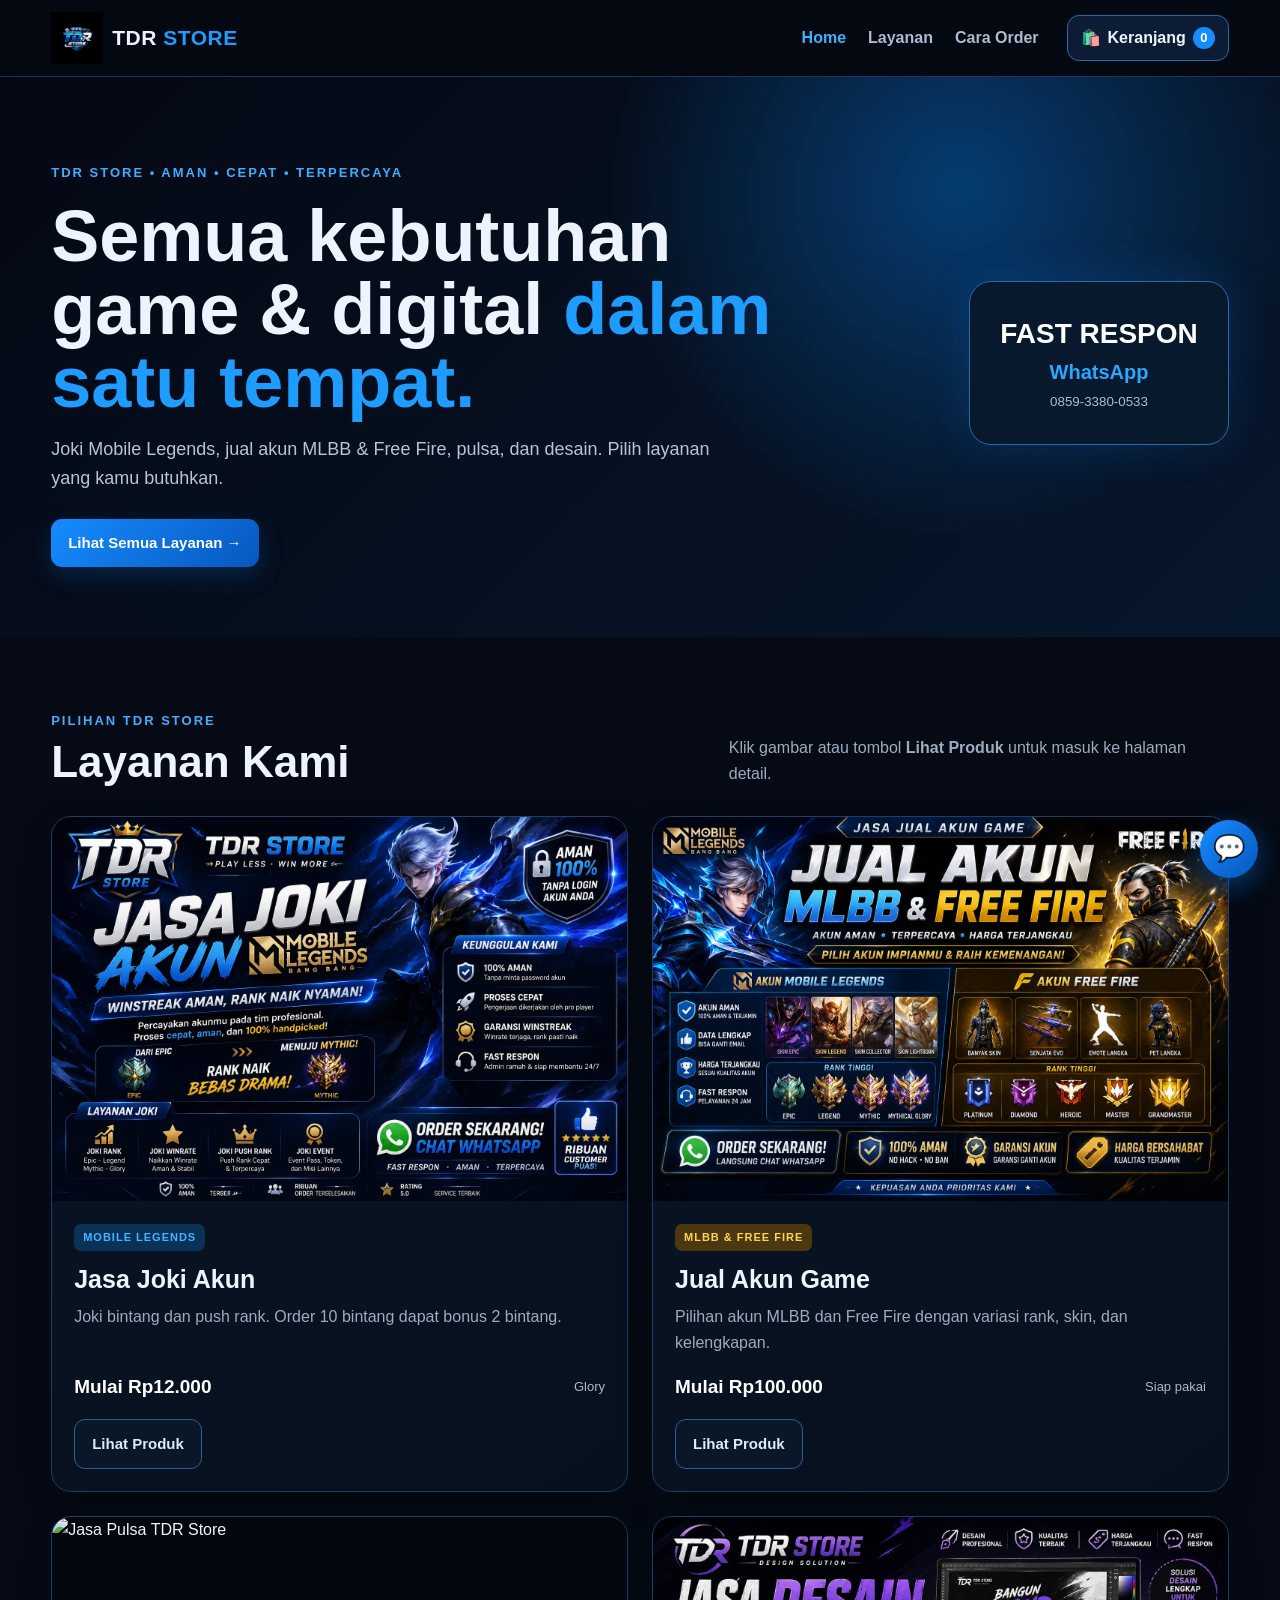
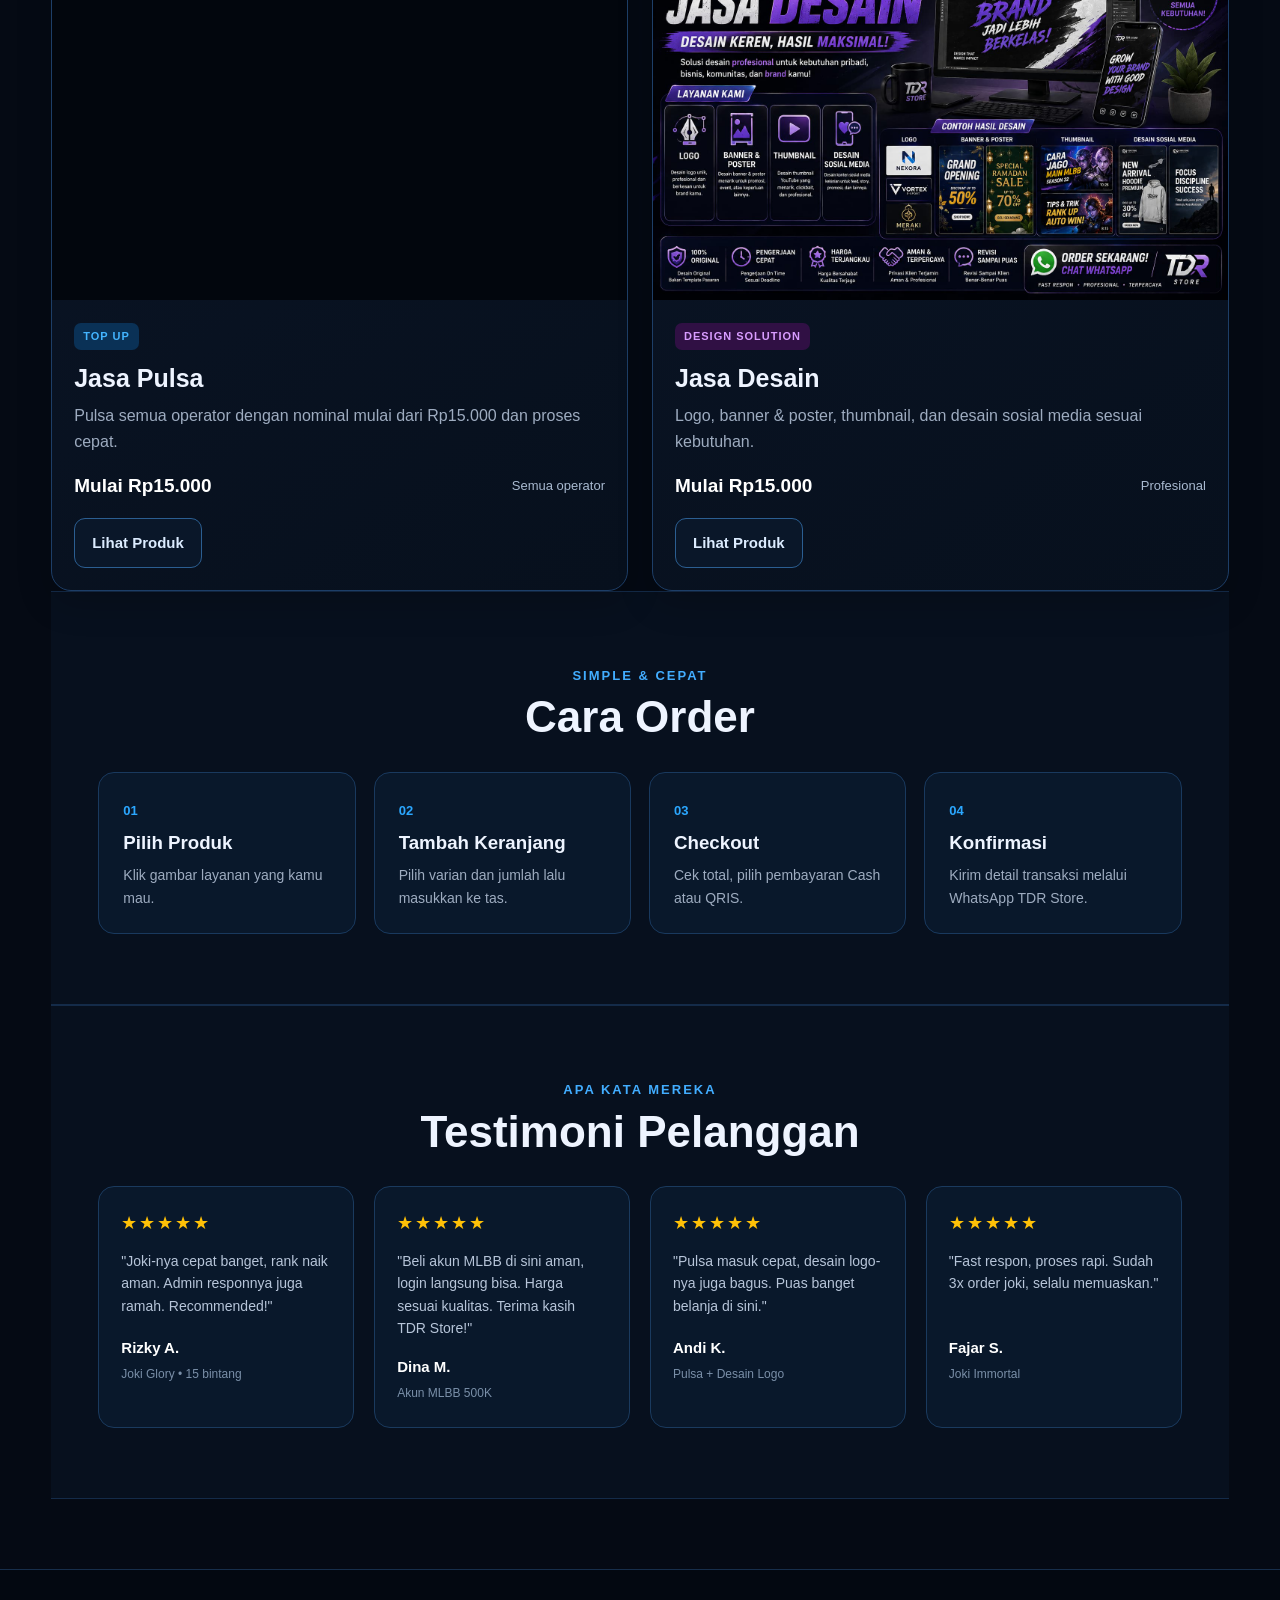
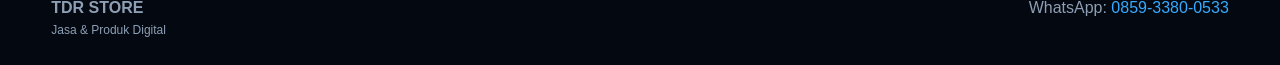
==== index.html @ 949fa36d "Upload project" ====
<!DOCTYPE html>
<html lang="id">
<head>
  <meta charset="UTF-8">
  <meta name="viewport" content="width=device-width, initial-scale=1.0">
  <title>TDR Store - Jasa & Produk Digital</title>
  <link rel="stylesheet" href="css/style.css">
</head>
<body>
  <header class="site-header">
    <div class="container nav-wrap">
      <a class="brand" href="index.html">
        <img src="assets/logo.jpeg" alt="TDR Store">
        <span>TDR <b>STORE</b></span>
      </a>
      <nav>
        <a class="active" href="index.html">Home</a>
        <a href="#layanan">Layanan</a>
        <a href="#cara-order">Cara Order</a>
      </nav>
      <a class="cart-btn" href="checkout.html" aria-label="Keranjang">
        🛍️ <span>Keranjang</span><em id="cartCount">0</em>
      </a>
    </div>
  </header>

  <main>
    <section class="hero">
      <div class="container hero-inner">
        <div>
          <span class="eyebrow">TDR STORE • AMAN • CEPAT • TERPERCAYA</span>
          <h1>Semua kebutuhan game & digital <span>dalam satu tempat.</span></h1>
          <p>Joki Mobile Legends, jual akun MLBB & Free Fire, pulsa, dan desain. Pilih layanan yang kamu butuhkan.</p>
          <a href="#layanan" class="primary-btn">Lihat Semua Layanan →</a>
        </div>
        <div class="hero-badge">
          <strong>FAST RESPON</strong>
          <span>WhatsApp</span>
          <small>0859-3380-0533</small>
        </div>
      </div>
    </section>

    <section id="layanan" class="section">
      <div class="container">
        <div class="section-head">
          <div>
            <span class="eyebrow">PILIHAN TDR STORE</span>
            <h2>Layanan Kami</h2>
          </div>
          <p>Klik gambar atau tombol <b>Lihat Produk</b> untuk masuk ke halaman detail.</p>
        </div>

        <div class="service-grid">
  <article class="service-card">
    <a href="product.html?id=joki" class="image-link">
      <img src="assets/JOKI.jpeg" alt="Jasa Joki Akun Mobile Legends">
    </a>
    <div class="card-content">
      <span class="tag blue">MOBILE LEGENDS</span>
      <h3>Jasa Joki Akun</h3>
      <p>Joki bintang dan push rank. Order 10 bintang dapat bonus 2 bintang.</p>
      <div class="price-line"><b>Mulai Rp12.000</b><span>Glory</span></div>
      <a class="secondary-btn" href="product.html?id=joki">Lihat Produk</a>
    </div>
  </article>

  <article class="service-card">
    <a href="product.html?id=akun" class="image-link">
      <img src="assets/JB.jpeg" alt="Jual Akun Mobile Legends dan Free Fire">
    </a>
    <div class="card-content">
      <span class="tag gold">MLBB & FREE FIRE</span>
      <h3>Jual Akun Game</h3>
      <p>Pilihan akun MLBB dan Free Fire dengan variasi rank, skin, dan kelengkapan.</p>
      <div class="price-line"><b>Mulai Rp100.000</b><span>Siap pakai</span></div>
      <a class="secondary-btn" href="product.html?id=akun">Lihat Produk</a>
    </div>
  </article>

  <article class="service-card">
    <a href="product.html?id=pulsa" class="image-link">
      <img src="assets/PAKET.jpeg" alt="Jasa Pulsa TDR Store">
    </a>
    <div class="card-content">
      <span class="tag blue">TOP UP</span>
      <h3>Jasa Pulsa</h3>
      <p>Pulsa semua operator dengan nominal mulai dari Rp15.000 dan proses cepat.</p>
      <div class="price-line"><b>Mulai Rp15.000</b><span>Semua operator</span></div>
      <a class="secondary-btn" href="product.html?id=pulsa">Lihat Produk</a>
    </div>
  </article>

  <article class="service-card">
    <a href="product.html?id=desain" class="image-link">
      <img src="assets/DESAIN.jpeg" alt="Jasa Desain TDR Store">
    </a>
    <div class="card-content">
      <span class="tag purple">DESIGN SOLUTION</span>
      <h3>Jasa Desain</h3>
      <p>Logo, banner & poster, thumbnail, dan desain sosial media sesuai kebutuhan.</p>
      <div class="price-line"><b>Mulai Rp15.000</b><span>Profesional</span></div>
      <a class="secondary-btn" href="product.html?id=desain">Lihat Produk</a>
    </div>
  </article>
</div>

    <section id="cara-order" class="section soft">
      <div class="container">
        <div class="section-head center">
          <span class="eyebrow">SIMPLE & CEPAT</span>
          <h2>Cara Order</h2>
        </div>
        <div class="steps">
          <div class="step"><span>01</span><h3>Pilih Produk</h3><p>Klik gambar layanan yang kamu mau.</p></div>
          <div class="step"><span>02</span><h3>Tambah Keranjang</h3><p>Pilih varian dan jumlah lalu masukkan ke tas.</p></div>
          <div class="step"><span>03</span><h3>Checkout</h3><p>Cek total, pilih pembayaran Cash atau QRIS.</p></div>
          <div class="step"><span>04</span><h3>Konfirmasi</h3><p>Kirim detail transaksi melalui WhatsApp TDR Store.</p></div>
        </div>
      </div>
    </section>
    <!-- ===================== TESTIMONI ===================== -->
    <section id="testimoni" class="section soft">
      <div class="container">
        <div class="section-head center">
          <span class="eyebrow">APA KATA MEREKA</span>
          <h2>Testimoni Pelanggan</h2>
        </div>

        <div class="testi-grid">
          <div class="testi-card">
            <div class="stars">★★★★★</div>
            <p>"Joki-nya cepat banget, rank naik aman. Admin responnya juga ramah. Recommended!"</p>
            <div class="testi-user">
              <strong>Rizky A.</strong>
              <span>Joki Glory • 15 bintang</span>
            </div>
          </div>

          <div class="testi-card">
            <div class="stars">★★★★★</div>
            <p>"Beli akun MLBB di sini aman, login langsung bisa. Harga sesuai kualitas. Terima kasih TDR Store!"</p>
            <div class="testi-user">
              <strong>Dina M.</strong>
              <span>Akun MLBB 500K</span>
            </div>
          </div>

          <div class="testi-card">
            <div class="stars">★★★★★</div>
            <p>"Pulsa masuk cepat, desain logo-nya juga bagus. Puas banget belanja di sini."</p>
            <div class="testi-user">
              <strong>Andi K.</strong>
              <span>Pulsa + Desain Logo</span>
            </div>
          </div>

          <div class="testi-card">
            <div class="stars">★★★★★</div>
            <p>"Fast respon, proses rapi. Sudah 3x order joki, selalu memuaskan."</p>
            <div class="testi-user">
              <strong>Fajar S.</strong>
              <span>Joki Immortal</span>
            </div>
          </div>
        </div>
      </div>
    </section>
  </main>

  <footer>
    <div class="container footer-wrap">
      <div><b>TDR STORE</b><span>Jasa & Produk Digital</span></div>
      <div>WhatsApp: <a href="https://wa.me/6285933800533" target="_blank" rel="noopener">0859-3380-0533</a></div>
    </div>
  </footer>
  <script src="js/app.js"></script>
    <!-- ===================== CHATBOT ===================== -->
    <div id="chatbot-toggle" class="chatbot-toggle" title="Chat dengan kami">
      💬
    </div>

    <div id="chatbot-box" class="chatbot-box hidden">
      <div class="chatbot-header">
        <div>
          <strong>TDR Store Assistant</strong>
          <small>● Online</small>
        </div>
        <button id="chatbot-close" type="button">✕</button>
      </div>

      <div id="chatbot-messages" class="chatbot-messages">
        <div class="bot-msg">
          Halo! 👋 Selamat datang di <b>TDR Store</b>.<br>
          Ada yang bisa kami bantu?
        </div>
      </div>

      <div class="chatbot-quick">
        <button type="button" data-q="harga">💰 Cek Harga</button>
        <button type="button" data-q="cara">📋 Cara Order</button>
        <button type="button" data-q="joki">🎮 Joki ML</button>
        <button type="button" data-q="wa">💬 Chat Admin</button>
      </div>

      <div class="chatbot-input">
        <input id="chatbot-input" type="text" placeholder="Ketik pesan..." autocomplete="off">
        <button id="chatbot-send" type="button">Kirim</button>
      </div>
    </div>
</body>
</html>
---- css/style.css ----
/* =========================================================
   1. RESET & DASAR
========================================================= */

* {
    box-sizing: border-box;
    margin: 0;
    padding: 0;
}

html {
    scroll-behavior: smooth;
}

body {
    font-family: Inter, Segoe UI, Arial, sans-serif;
    background: #050a14;
    color: #eef4ff;
    line-height: 1.6;
}

a {
    text-decoration: none;
    color: inherit;
}


/* =========================================================
   2. CONTAINER
========================================================= */

.container {
    width: min(1180px, 92%);
    margin: auto;
}


/* =========================================================
   3. HEADER / NAVBAR
========================================================= */

.site-header {
    position: sticky;
    top: 0;
    z-index: 50;

    background: rgba(4, 8, 18, 0.88);
    backdrop-filter: blur(14px);

    border-bottom: 1px solid #1c355d;
}

.nav-wrap {
    min-height: 76px;

    display: flex;
    align-items: center;

    gap: 28px;
}

.brand {
    display: flex;
    align-items: center;

    gap: 9px;

    font-size: 21px;
    font-weight: 900;
    letter-spacing: 0.5px;
}

.brand img {
    width: 52px;
    height: 52px;

    object-fit: contain;
}

.brand b {
    color: #1e9cff;
}


/* =========================================================
   4. NAVIGATION
========================================================= */

.nav-wrap nav {
    display: flex;

    gap: 22px;

    margin-left: auto;
}

.nav-wrap nav a {
    color: #aebbd0;

    font-weight: 700;
}

.nav-wrap nav a:hover,
.nav-wrap nav .active {
    color: #3eb1ff;
}


/* =========================================================
   5. CART / KERANJANG
========================================================= */

.cart-btn {
    display: flex;
    align-items: center;

    gap: 7px;

    background: #0d1c35;

    border: 1px solid #2869aa;

    padding: 9px 13px;

    border-radius: 12px;

    font-weight: 800;
}

.cart-btn em {
    font-style: normal;

    background: #168cff;
    color: white;

    min-width: 22px;
    height: 22px;

    border-radius: 99px;

    text-align: center;

    font-size: 13px;
    line-height: 22px;
}


/* =========================================================
   6. HERO
========================================================= */

.hero {
    padding: 82px 0 70px;

    background:
        radial-gradient(
            circle at 75% 20%,
            #063c70 0,
            transparent 33%
        ),
        linear-gradient(
            135deg,
            #040813,
            #07172c
        );
}

.hero-inner {
    display: flex;
    align-items: center;
    justify-content: space-between;

    gap: 50px;
}

.hero h1 {
    font-size: clamp(38px, 6vw, 72px);

    line-height: 1.02;

    max-width: 760px;

    margin: 15px 0;
}

.hero h1 span {
    color: #1e9cff;
}

.hero p {
    max-width: 680px;

    color: #b7c5d9;

    font-size: 18px;

    margin-bottom: 26px;
}


/* =========================================================
   7. EYEBROW
========================================================= */

.eyebrow {
    color: #42adff;

    font-size: 13px;
    font-weight: 900;

    letter-spacing: 2px;
}


/* =========================================================
   8. HERO BADGE
========================================================= */

.hero-badge {
    min-width: 210px;

    padding: 30px;

    border: 1px solid #276aa9;

    border-radius: 22px;

    background: #08182d;

    box-shadow: 0 0 45px rgba(22, 133, 255, 0.16);

    text-align: center;
}

.hero-badge strong {
    display: block;

    font-size: 28px;

    color: #fff;
}

.hero-badge span {
    display: block;

    color: #2aa7ff;

    font-size: 20px;
    font-weight: 900;
}

.hero-badge small {
    color: #aebbd0;
}


/* =========================================================
   9. SECTION
========================================================= */

.section {
    padding: 70px 0;
}

.soft {
    background: #07101e;

    border-top: 1px solid #142b49;
    border-bottom: 1px solid #142b49;
}


/* =========================================================
   10. SECTION HEADER
========================================================= */

.section-head {
    display: flex;
    justify-content: space-between;
    align-items: end;

    gap: 30px;

    margin-bottom: 30px;
}

.section-head h1,
.section-head h2 {
    font-size: clamp(30px, 4vw, 44px);

    line-height: 1.1;

    margin-top: 6px;
}

.section-head > p {
    max-width: 500px;

    color: #9eacc0;
}

.center {
    text-align: center;

    display: block;
}


/* =========================================================
   11. SERVICE / PRODUK
========================================================= */

.service-grid {
    display: grid;

    grid-template-columns: repeat(2, 1fr);

    gap: 24px;
}

.service-card {
    background: linear-gradient(
        145deg,
        #0a1425,
        #07101d
    );

    border: 1px solid #1d3e67;

    border-radius: 20px;

    overflow: hidden;

    transition: 0.25s;

    box-shadow: 0 12px 35px rgba(0, 0, 0, 0.2);
}

.service-card:hover {
    transform: translateY(-5px);

    border-color: #2c8ee0;

    box-shadow:
        0 18px 45px rgba(0, 132, 255, 0.12);
}


/* =========================================================
   12. GAMBAR PRODUK
========================================================= */

.image-link {
    display: block;

    aspect-ratio: 3 / 2;

    background: #02060d;

    overflow: hidden;
}

.image-link img {
    width: 100%;
    height: 100%;

    object-fit: cover;

    display: block;

    transition: 0.35s;
}

.service-card:hover .image-link img {
    transform: scale(1.025);
}


/* =========================================================
   13. CARD CONTENT
========================================================= */

.card-content {
    padding: 22px;
}

.card-content h3 {
    font-size: 25px;

    margin: 8px 0 5px;
}

.card-content p {
    color: #9eacc0;

    min-height: 52px;
}


/* =========================================================
   14. TAG
========================================================= */

.tag {
    display: inline-block;

    padding: 5px 9px;

    border-radius: 7px;

    font-size: 11px;
    font-weight: 900;

    letter-spacing: 1px;
}

.tag.blue {
    background: #0a3156;

    color: #43b4ff;
}

.tag.gold {
    background: #4b3810;

    color: #ffd34c;
}

.tag.purple {
    background: #301044;

    color: #d89cff;
}


/* =========================================================
   15. HARGA
========================================================= */

.price-line {
    display: flex;
    justify-content: space-between;
    align-items: center;

    margin: 16px 0;

    color: #a9bad0;
}

.price-line b {
    font-size: 19px;

    color: #fff;
}

.price-line span {
    font-size: 13px;
}


/* =========================================================
   16. BUTTON
========================================================= */

.primary-btn,
.secondary-btn,
.danger-btn {
    border: 0;

    cursor: pointer;

    display: inline-flex;
    align-items: center;
    justify-content: center;

    border-radius: 11px;

    padding: 12px 17px;

    font-weight: 900;
    font-size: 15px;

    transition: 0.2s;
}


/* =========================================================
   17. PRIMARY BUTTON
========================================================= */

.primary-btn {
    background: linear-gradient(
        135deg,
        #168cff,
        #0757bd
    );

    color: white;

    box-shadow:
        0 8px 25px rgba(14, 123, 237, 0.22);
}

.primary-btn:hover {
    filter: brightness(1.12);

    transform: translateY(-1px);
}


/* =========================================================
   18. SECONDARY BUTTON
========================================================= */

.secondary-btn {
    border: 1px solid #2b5e91;

    color: #dcecff;

    background: #0a1729;
}

.secondary-btn:hover {
    border-color: #37a5ff;

    color: #4db4ff;
}


/* =========================================================
   19. DANGER BUTTON
========================================================= */

.danger-btn {
    background: #32151a;

    color: #ff9b9b;

    border: 1px solid #6b2b32;
}

.full {
    width: 100%;

    margin-top: 12px;
}


/* =========================================================
   20. CARA ORDER
========================================================= */

.steps {
    display: grid;

    grid-template-columns: repeat(4, 1fr);

    gap: 18px;
}

.step {
    background: #09182b;

    border: 1px solid #19395e;

    border-radius: 16px;

    padding: 24px;
}

.step span {
    color: #2ba7ff;

    font-size: 13px;

    font-weight: 900;
}

.step h3 {
    margin: 6px 0;
}

.step p {
    color: #9eacc0;

    font-size: 14px;
}


/* =========================================================
   21. BACK LINK
========================================================= */

.back-link {
    display: inline-block;

    color: #63b9ff;

    margin-bottom: 22px;

    font-weight: 800;
}


/* =========================================================
   22. DETAIL PRODUK
========================================================= */

.product-detail {
    display: grid;

    grid-template-columns: 1.15fr 0.85fr;

    gap: 35px;

    background: #081426;

    border: 1px solid #1b416c;

    border-radius: 22px;

    padding: 24px;
}


/* =========================================================
   23. GAMBAR DETAIL PRODUK
========================================================= */

.product-visual img {
    width: 100%;

    border-radius: 15px;

    display: block;
}


/* =========================================================
   24. INFO PRODUK
========================================================= */

.product-info h1 {
    font-size: clamp(32px, 4vw, 50px);

    line-height: 1.1;

    margin: 8px 0;
}

.product-info > p {
    color: #aebbd0;

    margin-bottom: 20px;
}


/* =========================================================
   25. PILIHAN PRODUK
========================================================= */

.option-list {
    display: grid;

    gap: 10px;

    margin: 15px 0;
}

.option {
    display: flex;
    align-items: center;
    justify-content: space-between;

    gap: 15px;

    padding: 13px 15px;

    border: 1px solid #1d3b5e;

    border-radius: 12px;

    background: #091a2e;

    cursor: pointer;
}

.option:hover {
    border-color: #2b9fff;
}

.option input {
    accent-color: #1999ff;
}

.option b {
    display: block;
}

.option small {
    color: #92a3b9;
}


/* =========================================================
   26. QUANTITY
========================================================= */

.qty-row {
    display: flex;
    align-items: center;

    gap: 12px;

    margin: 18px 0;
}

.qty {
    display: flex;

    border: 1px solid #2a4f78;

    border-radius: 10px;

    overflow: hidden;
}

.qty button {
    width: 38px;

    background: #0d2138;

    color: #fff;

    border: 0;

    font-size: 20px;

    cursor: pointer;
}

.qty input {
    width: 50px;

    text-align: center;

    background: #071321;

    color: #fff;

    border: 0;
}


/* =========================================================
   27. HARGA DETAIL
========================================================= */

.detail-price {
    font-size: 29px;

    font-weight: 900;

    color: #42b2ff;

    margin: 10px 0 20px;
}


/* =========================================================
   28. TOAST
========================================================= */

.toast {
    position: fixed;

    right: 20px;
    bottom: 20px;

    background: #0d8f58;

    color: white;

    padding: 14px 18px;

    border-radius: 12px;

    transform: translateY(120px);

    opacity: 0;

    transition: 0.25s;

    z-index: 100;
}

.toast.show {
    transform: none;

    opacity: 1;
}


/* =========================================================
   29. CHECKOUT
========================================================= */

.checkout-layout {
    display: grid;

    grid-template-columns: 1fr 390px;

    gap: 28px;
}


/* =========================================================
   30. CART LIST
========================================================= */

.cart-list {
    display: grid;

    gap: 12px;
}

.cart-item {
    display: grid;

    grid-template-columns: 78px 1fr auto;

    gap: 16px;

    align-items: center;

    padding: 14px;

    background: #081426;

    border: 1px solid #1b3d64;

    border-radius: 15px;
}

.cart-item img {
    width: 78px;
    height: 58px;

    object-fit: cover;

    border-radius: 8px;
}

.cart-item h3 {
    font-size: 17px;
}

.cart-item p {
    font-size: 13px;

    color: #93a4ba;
}

.cart-item strong {
    display: block;

    color: #46b2ff;
}


/* =========================================================
   31. HAPUS PRODUK
========================================================= */

.remove-btn {
    background: transparent;

    color: #ff8383;

    border: 0;

    cursor: pointer;

    font-weight: 800;
}


/* =========================================================
   32. KERANJANG KOSONG
========================================================= */

.empty {
    padding: 40px;

    text-align: center;

    border: 1px dashed #31577e;

    border-radius: 15px;

    color: #9cacc0;
}


/* =========================================================
   33. RINGKASAN PEMBAYARAN
========================================================= */

.summary-card {
    align-self: start;

    position: sticky;

    top: 95px;

    background: #081426;

    border: 1px solid #25517d;

    border-radius: 18px;

    padding: 22px;
}

.summary-card h2 {
    margin-bottom: 18px;
}


/* =========================================================
   34. SUMMARY ROW
========================================================= */

.summary-row,
.summary-total {
    display: flex;

    justify-content: space-between;

    gap: 15px;

    padding: 9px 0;

    color: #9facbf;
}

.summary-total {
    margin-top: 10px;

    padding-top: 16px;

    border-top: 1px solid #27435f;

    color: #fff;
}

.summary-total strong {
    font-size: 25px;

    color: #4ab5ff;
}


/* =========================================================
   35. PAYMENT
========================================================= */

.payment-box {
    margin-top: 20px;
}

.payment-box h3 {
    margin-bottom: 10px;
}

.pay-option {
    display: flex;

    gap: 10px;

    padding: 12px;

    border: 1px solid #1d3d61;

    border-radius: 11px;

    margin: 8px 0;

    cursor: pointer;
}

.pay-option input {
    accent-color: #1b9cff;

    margin-top: 3px;
}

.pay-option small {
    display: block;

    color: #8e9fb5;
}


/* =========================================================
   36. QRIS
========================================================= */

/* =========================================================
   QRIS
========================================================= */

.qris-box {
    margin-top: 15px;
    padding: 15px;

    background: #ffffff;
    color: #111111;

    border-radius: 12px;

    text-align: center;
}

.qris-image {
    display: block;

    width: 300px;
    height: 300px;

    max-width: 100%;

    object-fit: contain;

    margin: 0 auto 12px;

    border-radius: 8px;
}

.qris-box small {
    display: block;

    color: #555;

    font-size: 13px;

    line-height: 1.5;
}

.hidden {
    display: none;
}

/* =========================================================
   37. FORM / TEXTAREA
========================================================= */

.field-label {
    display: block;

    font-weight: 800;

    margin-top: 18px;

    margin-bottom: 7px;
}

textarea {
    width: 100%;

    resize: vertical;

    padding: 12px;

    background: #06101d;

    border: 1px solid #294766;

    border-radius: 10px;

    color: #fff;

    font: inherit;
}


/* =========================================================
   38. FOOTER
========================================================= */

footer {
    border-top: 1px solid #172e4b;

    background: #030811;

    padding: 25px 0;

    color: #8e9fb5;
}

.footer-wrap {
    display: flex;

    justify-content: space-between;

    gap: 20px;
}

.footer-wrap div:first-child span {
    display: block;

    font-size: 12px;
}

.footer-wrap a {
    color: #36abff;
}


/* =========================================================
   39. RESPONSIVE TABLET
========================================================= */

@media (max-width: 900px) {

    .nav-wrap nav {
        display: none;
    }

    .hero-inner {
        flex-direction: column;

        align-items: flex-start;
    }

    .hero-badge {
        width: 100%;
    }

    .service-grid,
    .product-detail,
    .checkout-layout {
        grid-template-columns: 1fr;
    }

    .steps {
        grid-template-columns: repeat(2, 1fr);
    }

    .summary-card {
        position: static;
    }
}


/* =========================================================
   40. RESPONSIVE HP
========================================================= */

@media (max-width: 600px) {

    .nav-wrap {
        gap: 8px;
    }

    .brand span {
        display: none;
    }

    .cart-btn span {
        display: none;
    }

    .hero {
        padding-top: 55px;
    }

    .section {
        padding: 50px 0;
    }

    .service-grid,
    .steps {
        grid-template-columns: 1fr;
    }

    .section-head {
        display: block;
    }

    .section-head > p {
        margin-top: 10px;
    }

    .product-detail {
        padding: 14px;
    }

    .cart-item {
        grid-template-columns: 58px 1fr;
    }

    .cart-item img {
        width: 58px;
        height: 48px;
    }

    .remove-btn {
        grid-column: 2;

        text-align: left;
    }

    .footer-wrap {
        display: block;
    }

    .footer-wrap div + div {
        margin-top: 8px;
    }

    .price-line {
        align-items: flex-start;

        flex-direction: column;

        gap: 4px;
    }
}
/* ===================== TESTIMONI ===================== */
.testi-grid {
  display: grid;
  grid-template-columns: repeat(4, 1fr);
  gap: 20px;
}

.testi-card {
  background: #09182b;
  border: 1px solid #1a3a5e;
  border-radius: 16px;
  padding: 22px;
  transition: 0.25s;
}

.testi-card:hover {
  border-color: #2b9fff;
  transform: translateY(-4px);
}

.testi-card .stars {
  color: #ffc107;
  font-size: 18px;
  margin-bottom: 12px;
  letter-spacing: 2px;
}

.testi-card p {
  color: #b7c5d9;
  font-size: 14px;
  line-height: 1.6;
  margin-bottom: 16px;
  min-height: 70px;
}

.testi-user strong {
  display: block;
  color: #fff;
  font-size: 15px;
}

.testi-user span {
  font-size: 12px;
  color: #7a8fa8;
}

@media (max-width: 900px) {
  .testi-grid {
    grid-template-columns: repeat(2, 1fr);
  }
}

@media (max-width: 600px) {
  .testi-grid {
    grid-template-columns: 1fr;
  }
}

/* ===================== CHATBOT ===================== */
.chatbot-toggle {
  position: fixed;
  right: 22px;
  bottom: 22px;
  width: 58px;
  height: 58px;
  border-radius: 50%;
  background: linear-gradient(135deg, #168cff, #0757bd);
  color: #fff;
  font-size: 26px;
  display: flex;
  align-items: center;
  justify-content: center;
  cursor: pointer;
  box-shadow: 0 8px 28px rgba(14, 123, 237, 0.45);
  z-index: 999;
  transition: 0.2s;
  user-select: none;
}

.chatbot-toggle:hover {
  transform: scale(1.08);
}

.chatbot-box {
  position: fixed;
  right: 22px;
  bottom: 90px;
  width: 340px;
  max-width: calc(100vw - 30px);
  height: 480px;
  background: #0a1628;
  border: 1px solid #1e4a7a;
  border-radius: 18px;
  display: flex;
  flex-direction: column;
  z-index: 1000;
  box-shadow: 0 20px 50px rgba(0, 0, 0, 0.5);
  overflow: hidden;
}

.chatbot-box.hidden {
  display: none;
}

.chatbot-header {
  background: linear-gradient(135deg, #0d2a4a, #0a1c35);
  padding: 14px 16px;
  display: flex;
  justify-content: space-between;
  align-items: center;
  border-bottom: 1px solid #1e4a7a;
}

.chatbot-header strong {
  display: block;
  font-size: 15px;
}

.chatbot-header small {
  color: #3ddc84;
  font-size: 12px;
}

.chatbot-header button {
  background: transparent;
  border: 0;
  color: #9eb4cc;
  font-size: 18px;
  cursor: pointer;
}

.chatbot-messages {
  flex: 1;
  overflow-y: auto;
  padding: 16px;
  display: flex;
  flex-direction: column;
  gap: 10px;
}

.bot-msg, .user-msg {
  max-width: 85%;
  padding: 10px 13px;
  border-radius: 14px;
  font-size: 13.5px;
  line-height: 1.5;
}

.bot-msg {
  background: #12243c;
  color: #dce8f5;
  align-self: flex-start;
  border-bottom-left-radius: 4px;
}

.user-msg {
  background: linear-gradient(135deg, #168cff, #0a6ad4);
  color: #fff;
  align-self: flex-end;
  border-bottom-right-radius: 4px;
}

.chatbot-quick {
  display: flex;
  flex-wrap: wrap;
  gap: 6px;
  padding: 8px 12px;
  border-top: 1px solid #1a3555;
}

.chatbot-quick button {
  background: #0d2138;
  border: 1px solid #2a5a8a;
  color: #9fd0ff;
  font-size: 12px;
  padding: 6px 10px;
  border-radius: 20px;
  cursor: pointer;
  font-weight: 700;
}

.chatbot-quick button:hover {
  border-color: #3eb1ff;
  color: #fff;
}

.chatbot-input {
  display: flex;
  gap: 8px;
  padding: 12px;
  border-top: 1px solid #1a3555;
  background: #081422;
}

.chatbot-input input {
  flex: 1;
  background: #0d1c30;
  border: 1px solid #2a4f78;
  border-radius: 10px;
  padding: 10px 12px;
  color: #fff;
  font: inherit;
  outline: none;
}

.chatbot-input button {
  background: #168cff;
  border: 0;
  color: #fff;
  font-weight: 800;
  padding: 0 16px;
  border-radius: 10px;
  cursor: pointer;
}
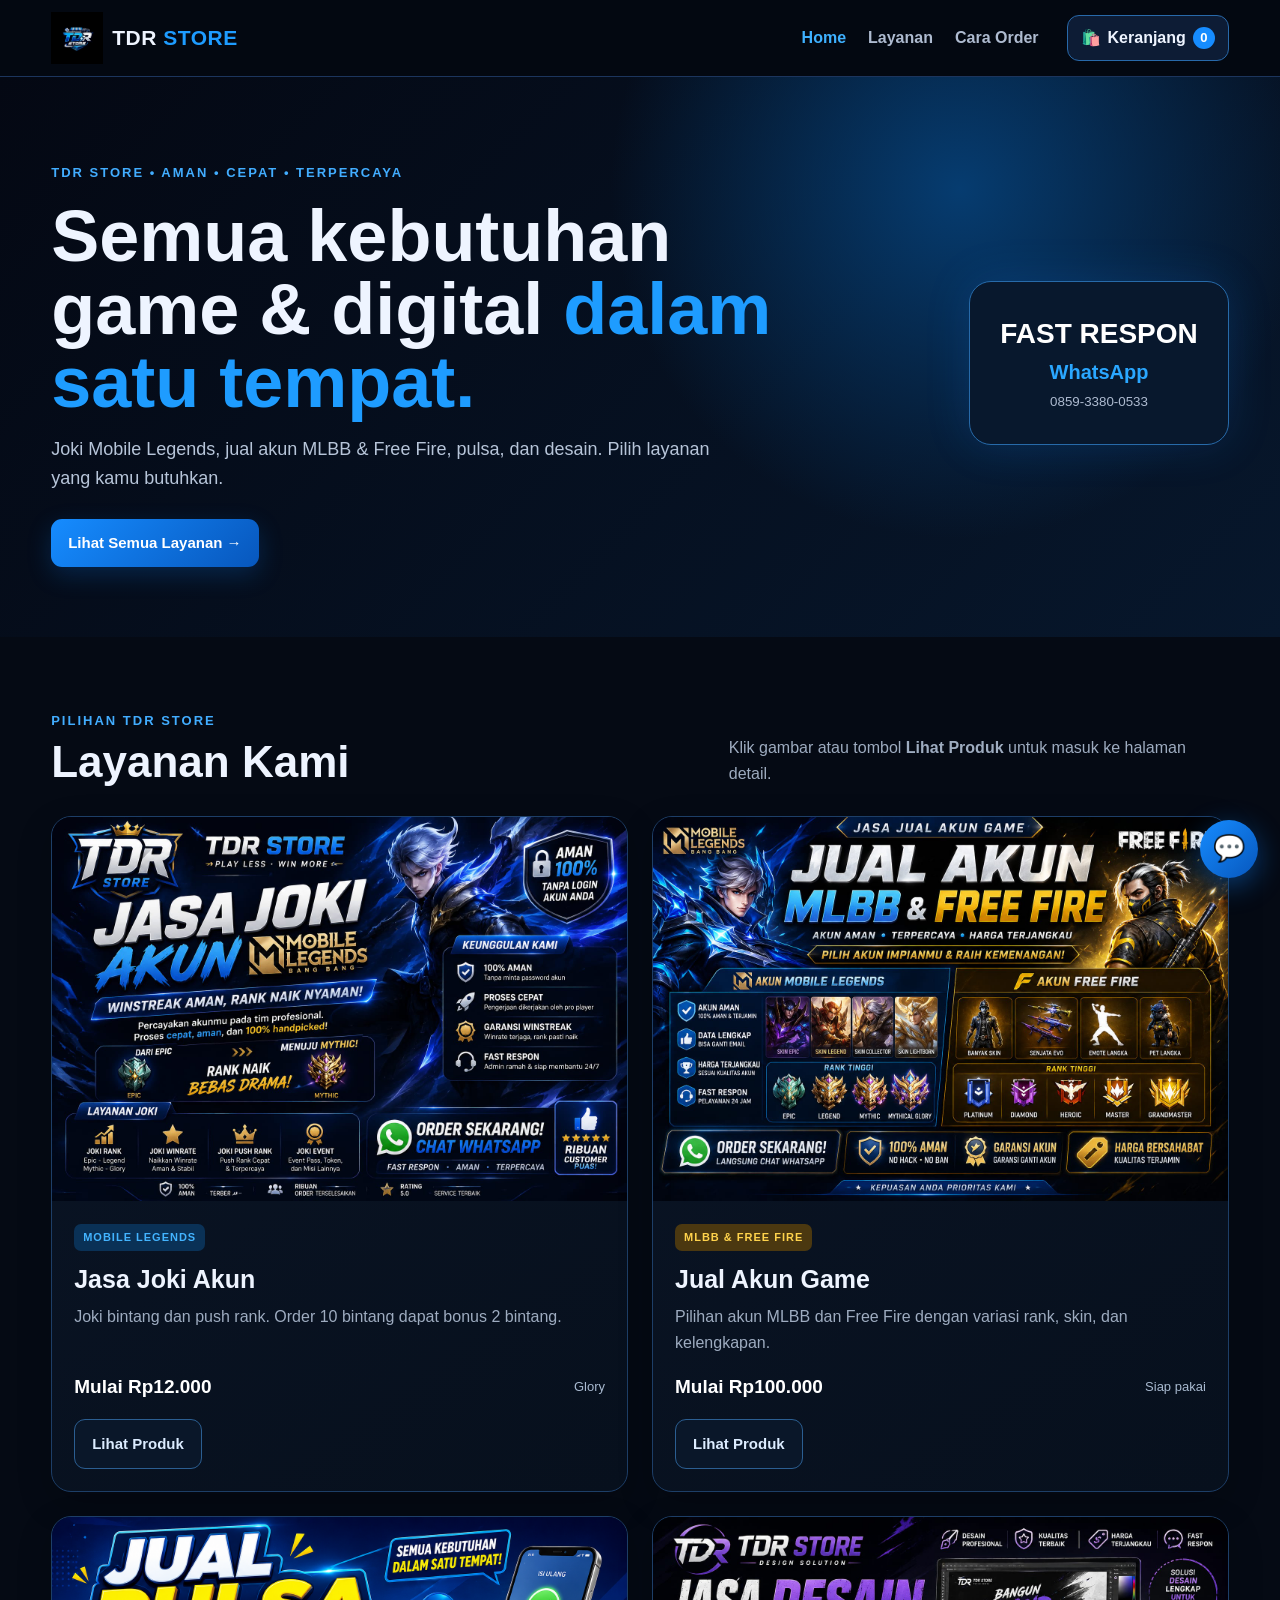
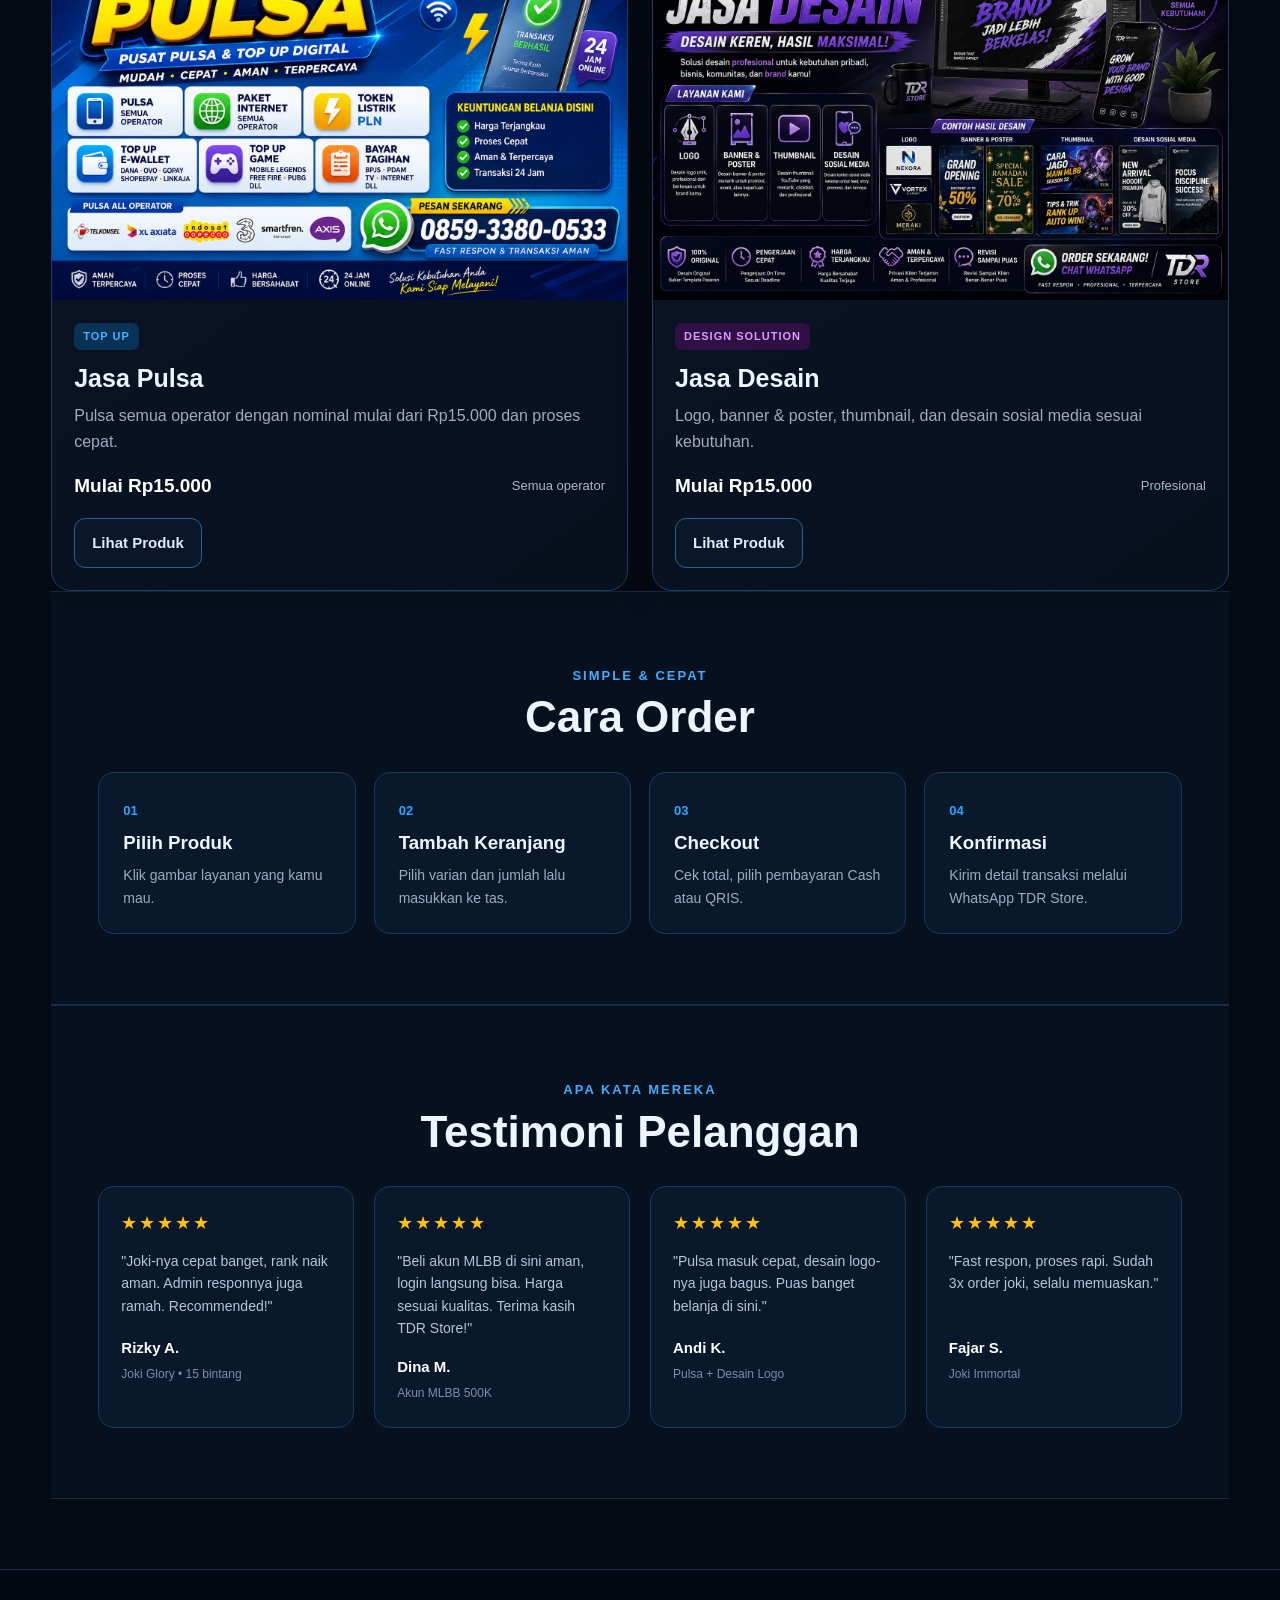
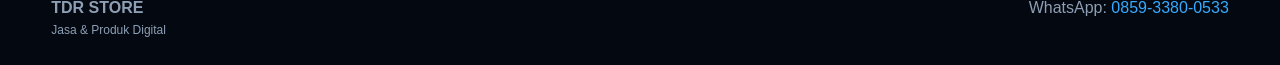
==== commit 6afb85a1: "Update index.html" ====
--- a/index.html
+++ b/index.html
@@ -80,7 +80,7 @@
 
   <article class="service-card">
     <a href="product.html?id=pulsa" class="image-link">
-      <img src="assets/PAKET.jpeg" alt="Jasa Pulsa TDR Store">
+      <img src="assets/PAKET.JPEG" alt="Jasa Pulsa TDR Store">
     </a>
     <div class="card-content">
       <span class="tag blue">TOP UP</span>
@@ -209,4 +209,4 @@
       </div>
     </div>
 </body>
-</html>+</html>
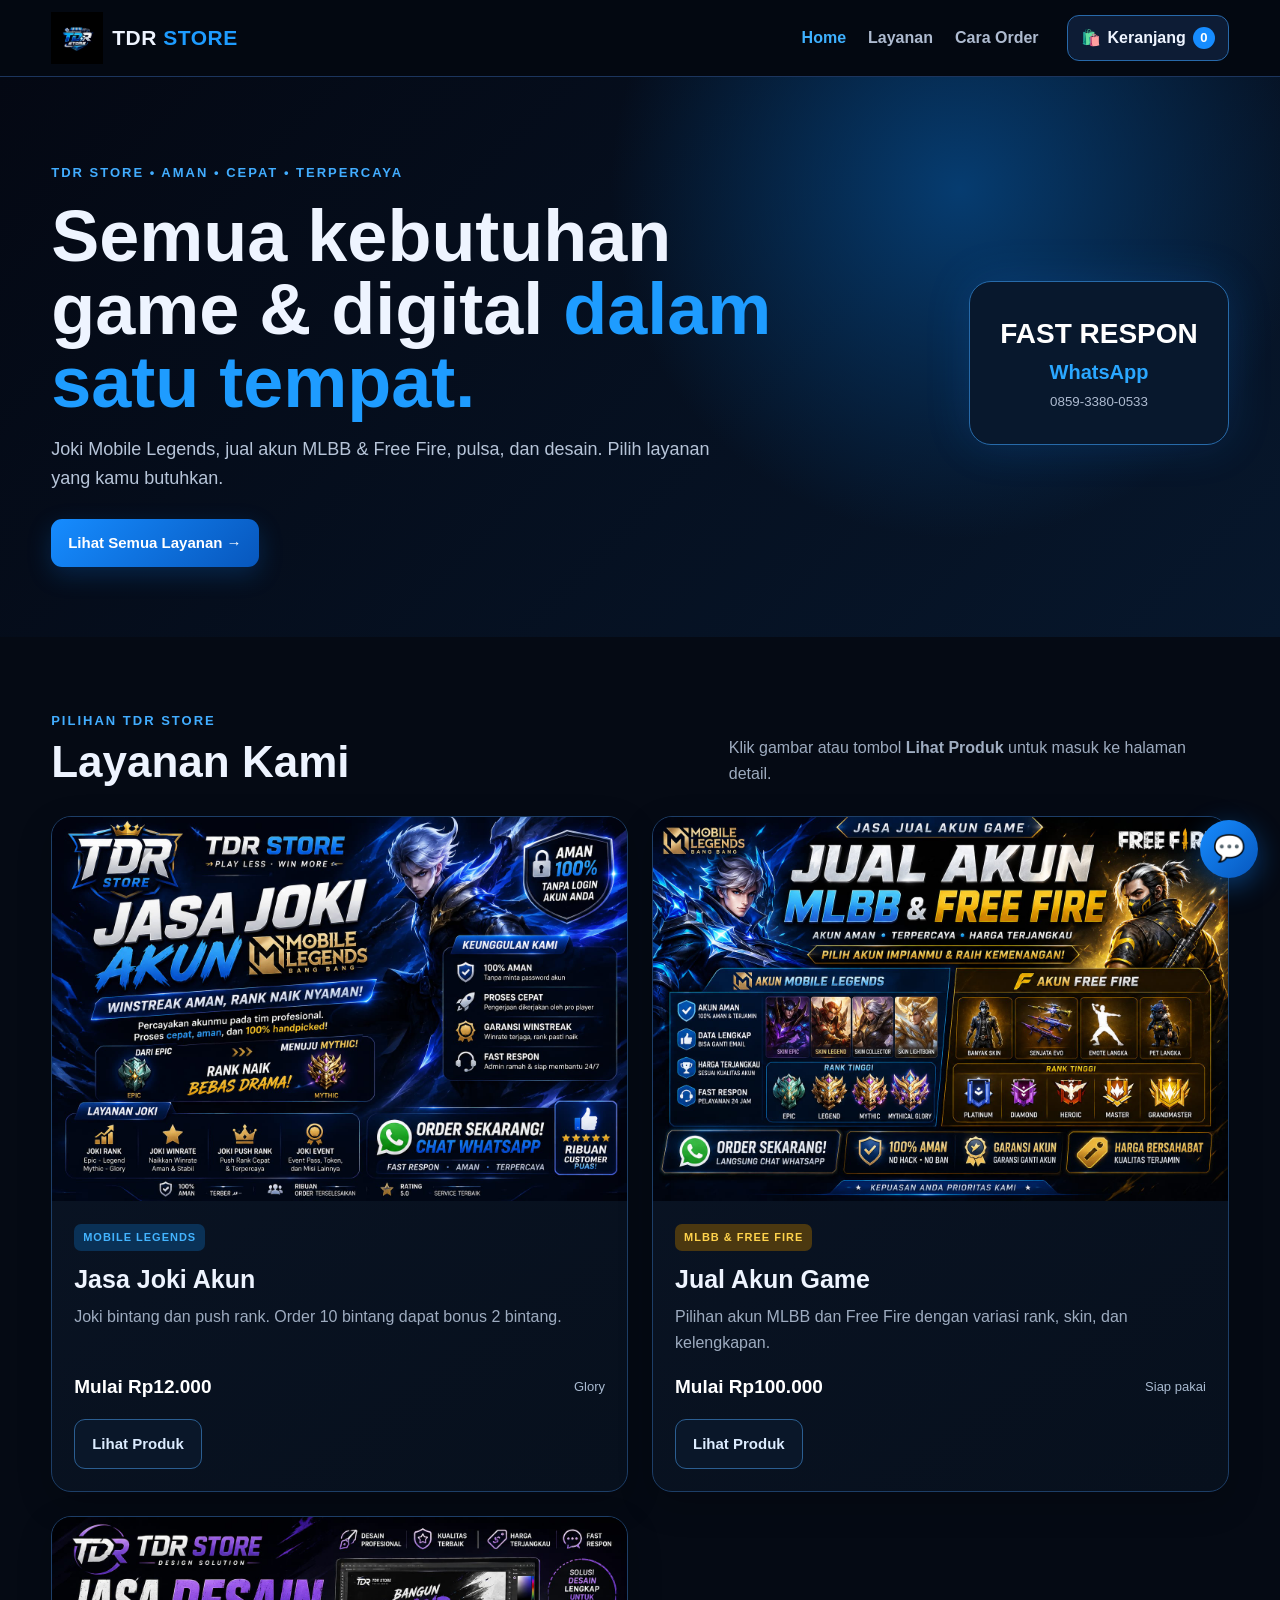
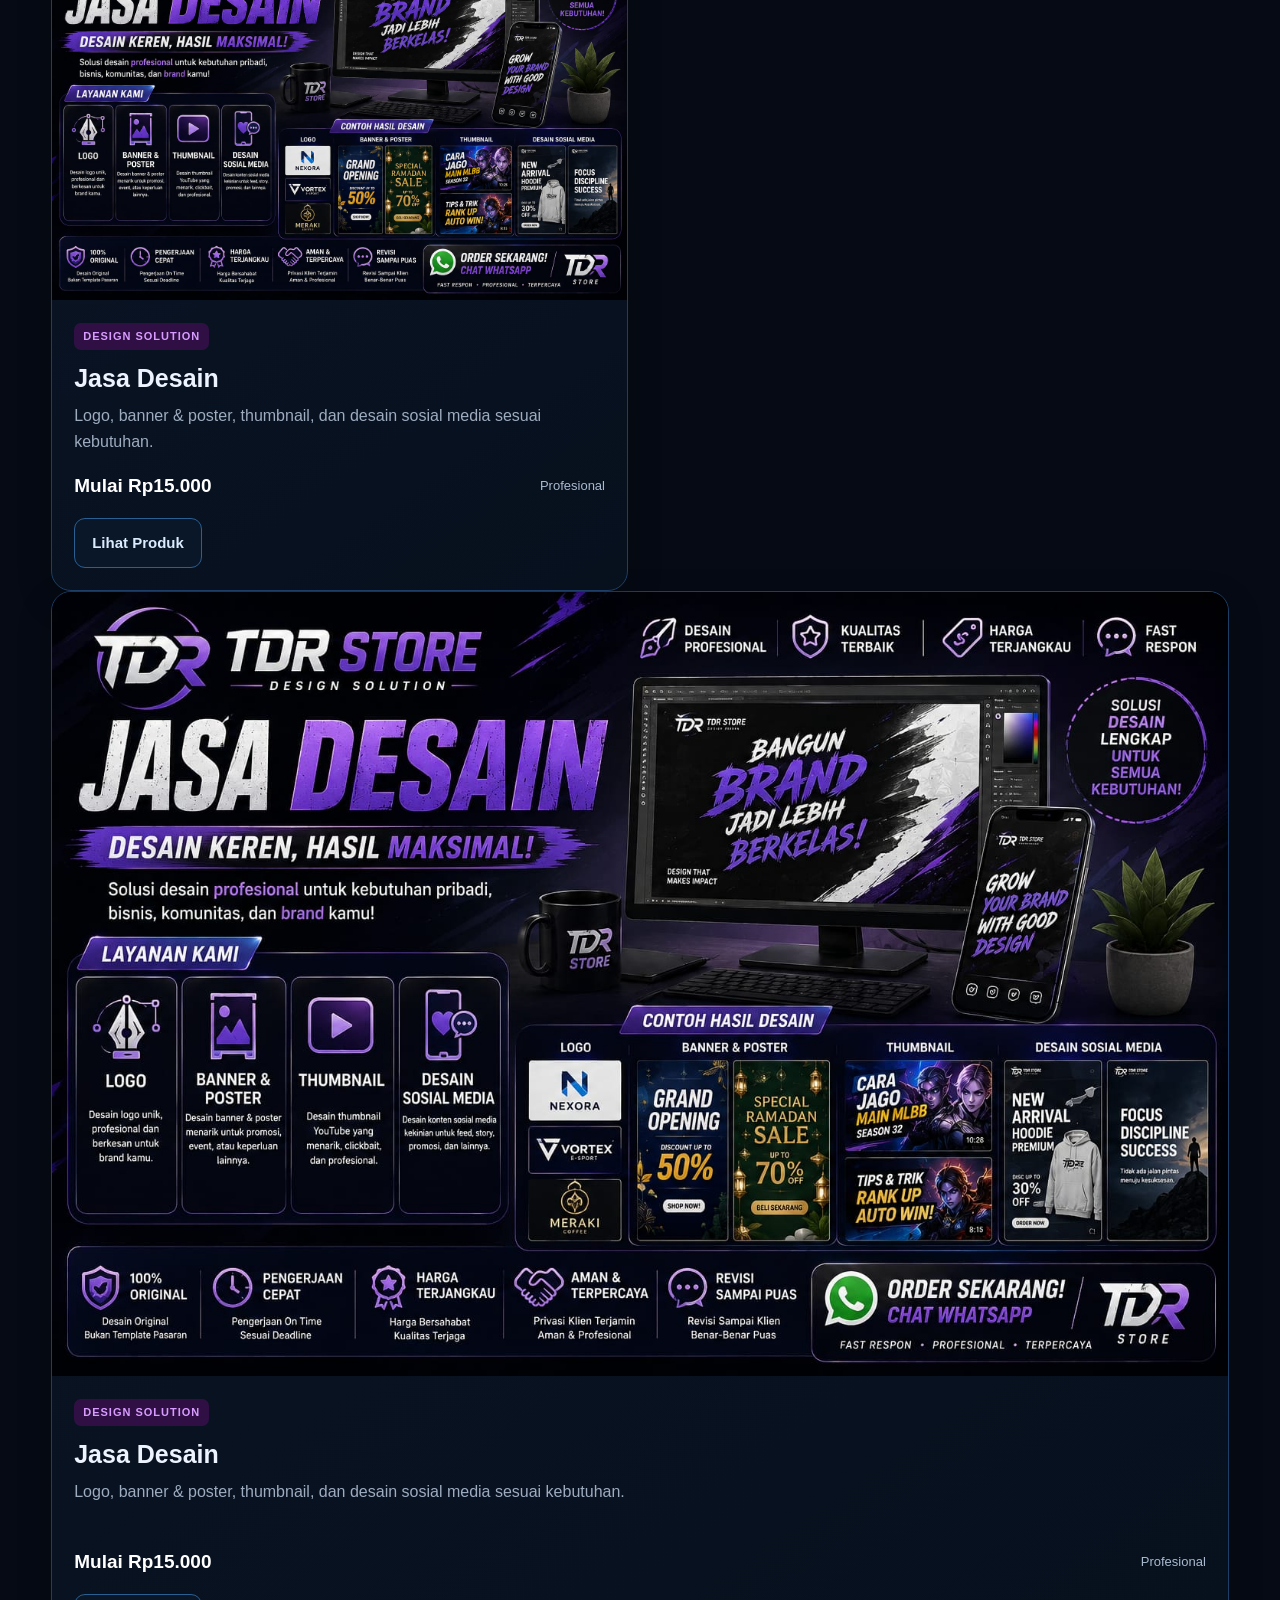
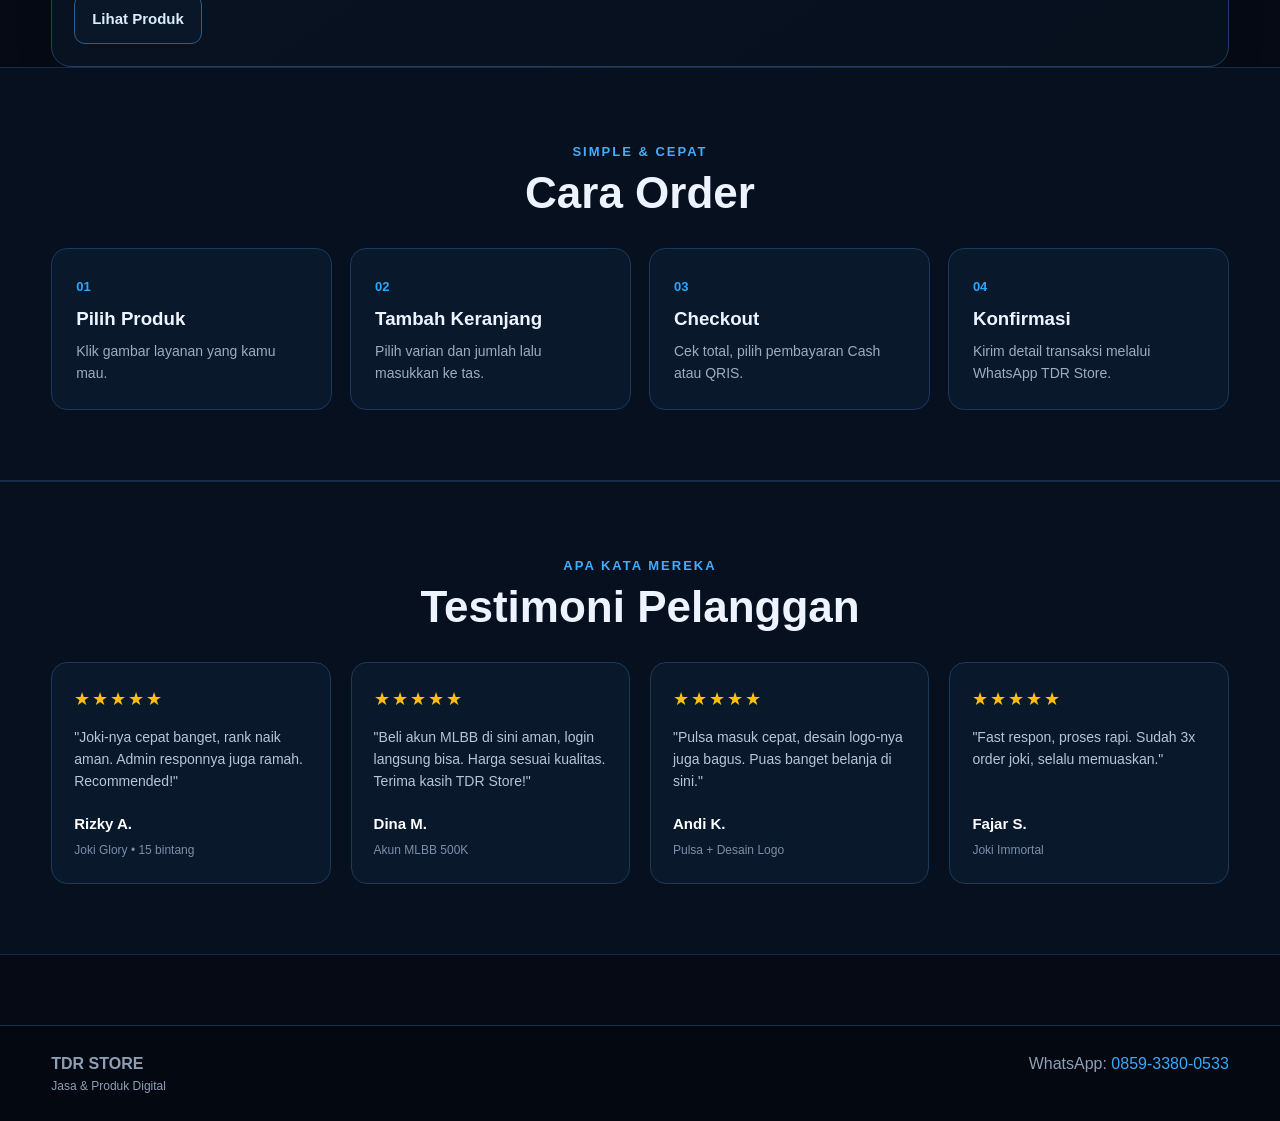
==== commit 60a65500: "Update index.html" ====
--- a/index.html
+++ b/index.html
@@ -79,17 +79,18 @@
   </article>
 
   <article class="service-card">
-    <a href="product.html?id=pulsa" class="image-link">
-      <img src="assets/PAKET.JPEG" alt="Jasa Pulsa TDR Store">
-    </a>
-    <div class="card-content">
-      <span class="tag blue">TOP UP</span>
-      <h3>Jasa Pulsa</h3>
-      <p>Pulsa semua operator dengan nominal mulai dari Rp15.000 dan proses cepat.</p>
-      <div class="price-line"><b>Mulai Rp15.000</b><span>Semua operator</span></div>
-      <a class="secondary-btn" href="product.html?id=pulsa">Lihat Produk</a>
-    </div>
-  </article>
+    <a href="product.html?id=desain" class="image-link">
+      <img src="assets/DESAIN.jpeg" alt="Jasa Desain TDR Store">
+    </a>
+    <div class="card-content">
+      <span class="tag purple">DESIGN SOLUTION</span>
+      <h3>Jasa Desain</h3>
+      <p>Logo, banner & poster, thumbnail, dan desain sosial media sesuai kebutuhan.</p>
+      <div class="price-line"><b>Mulai Rp15.000</b><span>Profesional</span></div>
+      <a class="secondary-btn" href="product.html?id=desain">Lihat Produk</a>
+    </div>
+  </article>
+</div>
 
   <article class="service-card">
     <a href="product.html?id=desain" class="image-link">
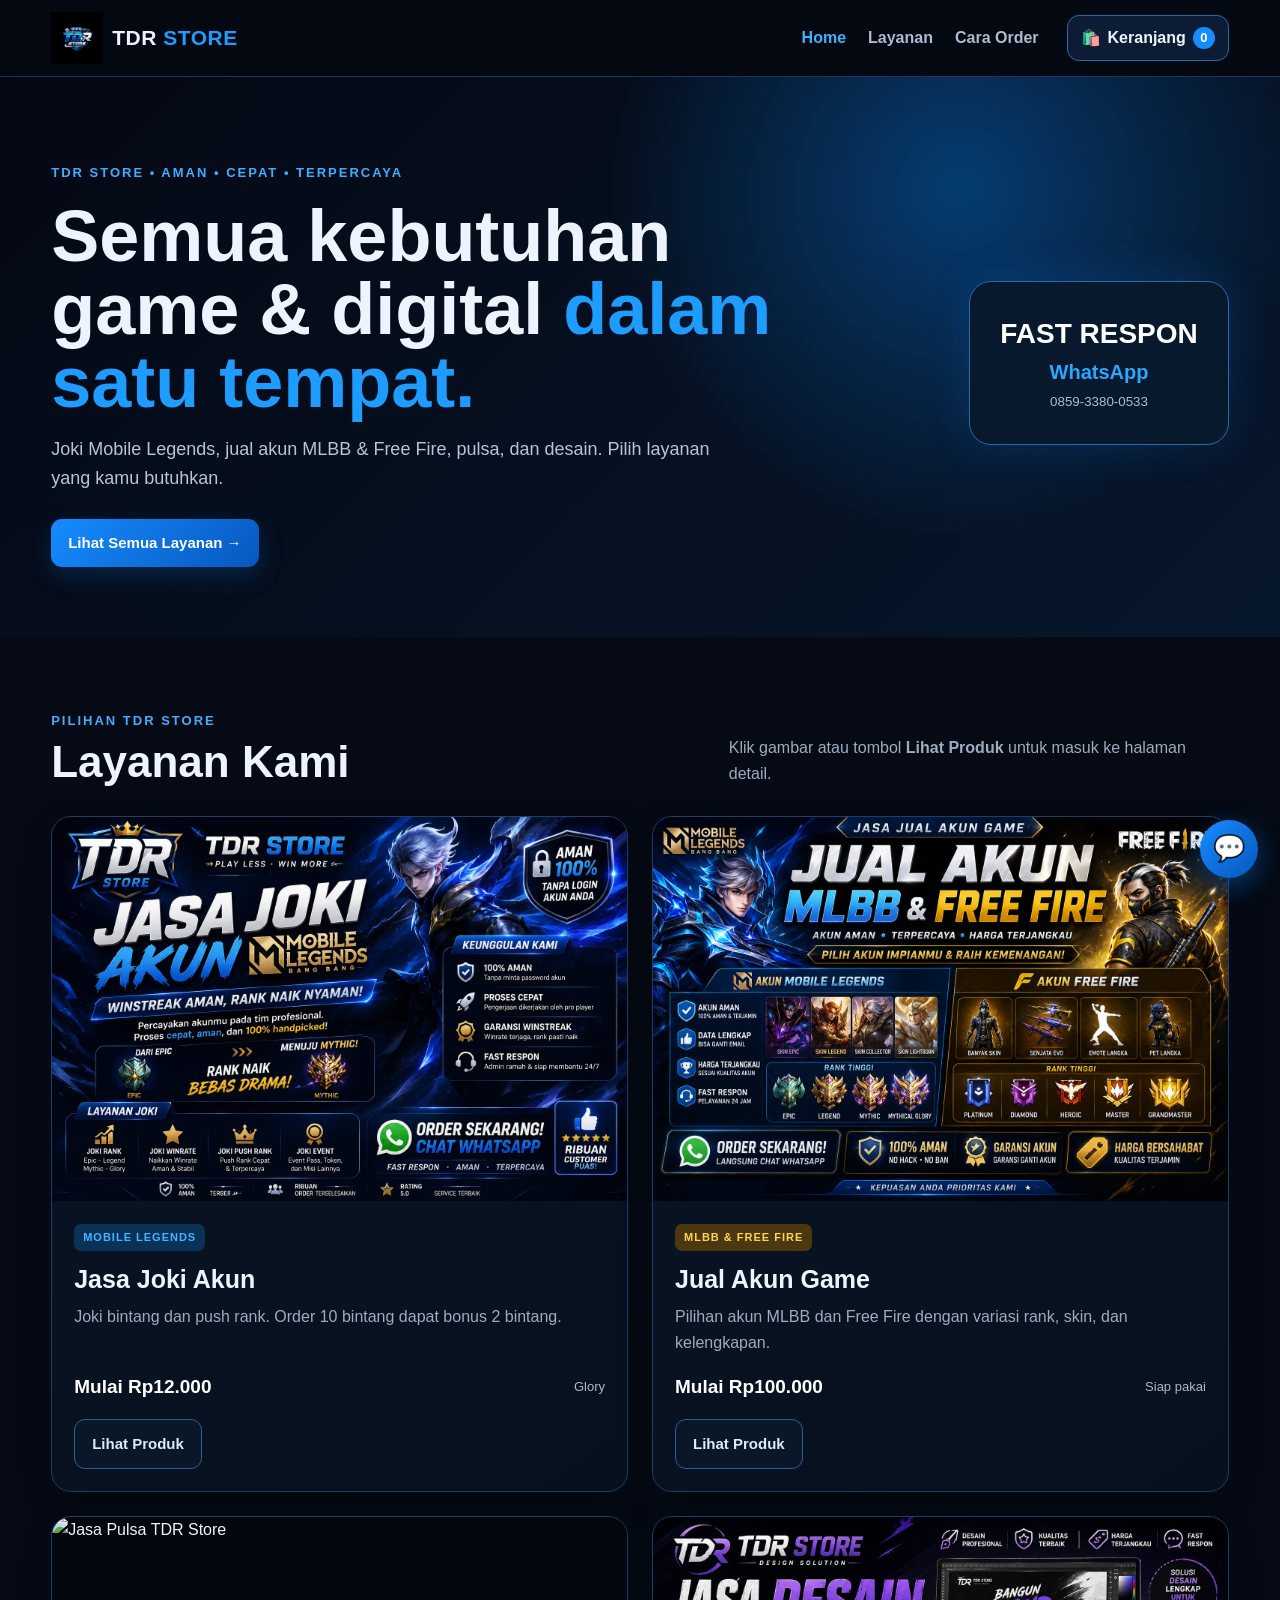
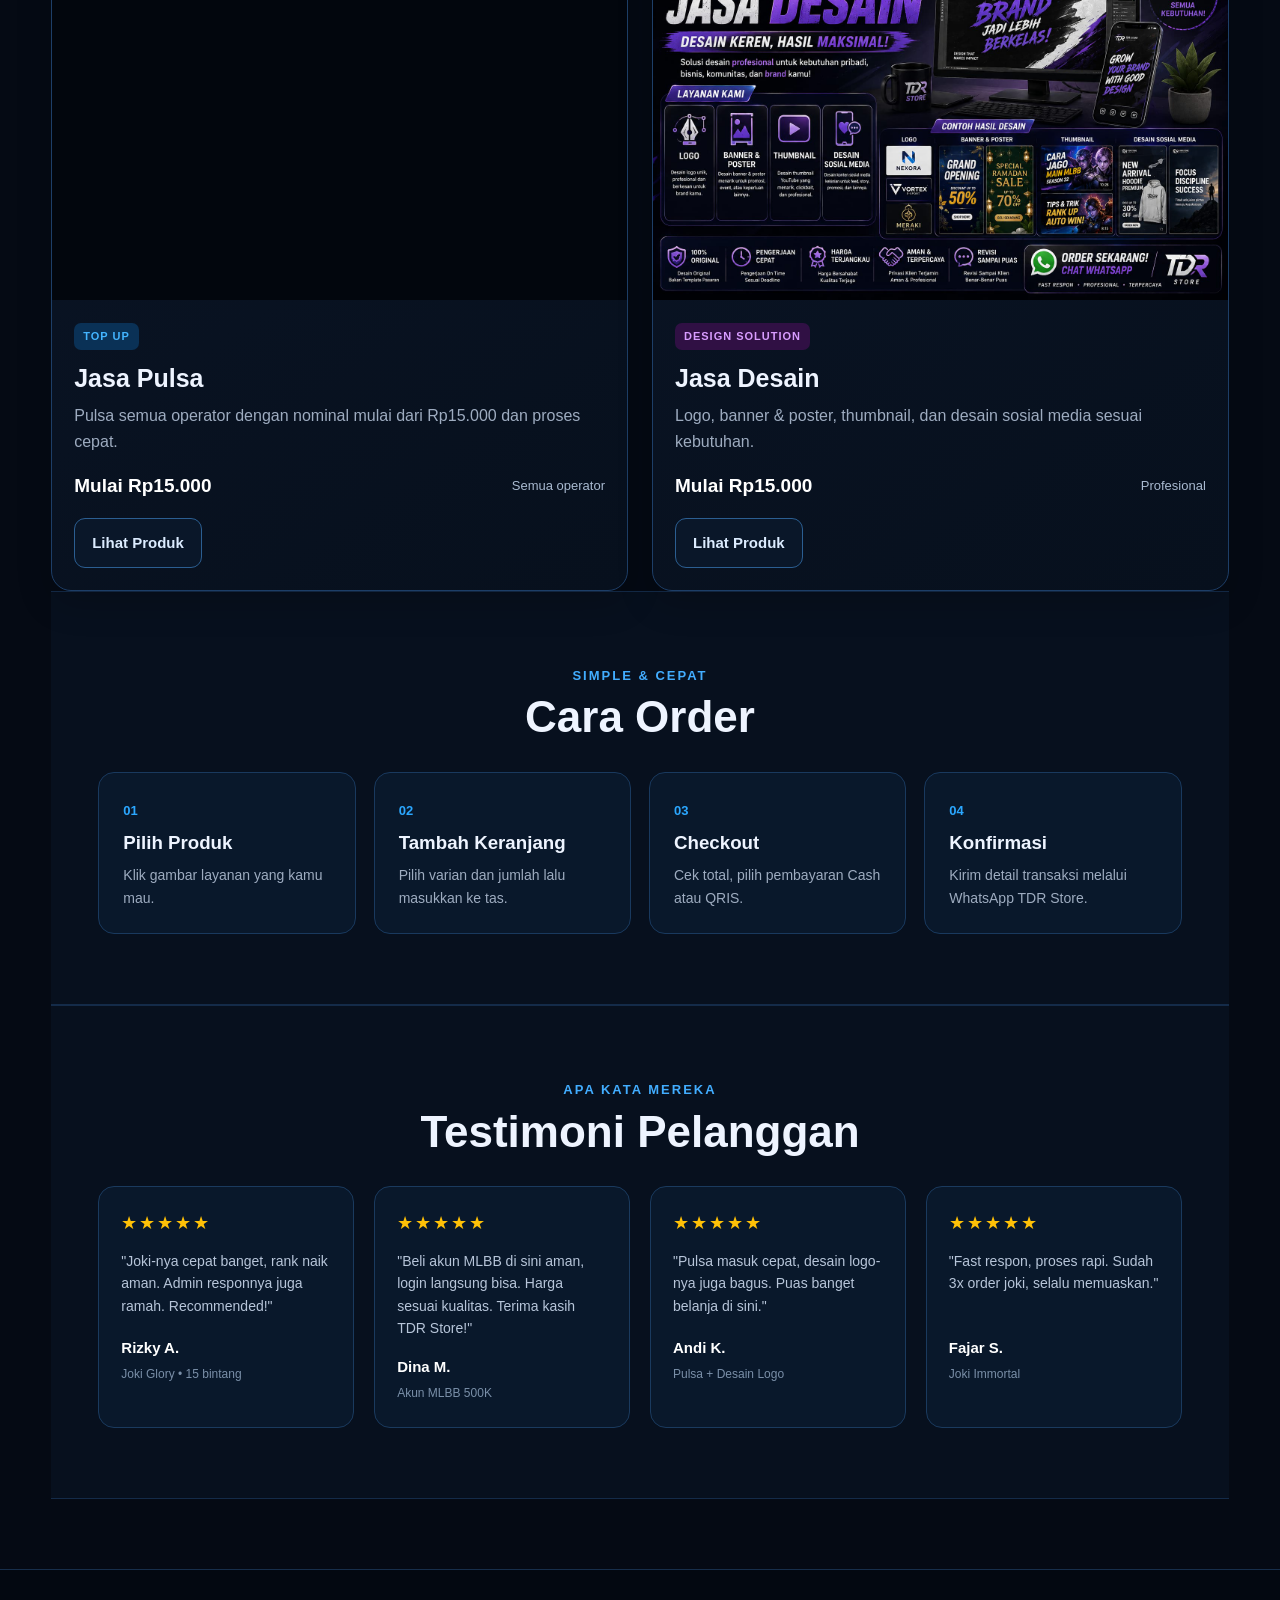
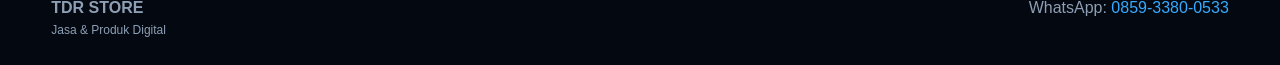
==== commit d98598cd: "Update index.html" ====
--- a/index.html
+++ b/index.html
@@ -79,18 +79,17 @@
   </article>
 
   <article class="service-card">
-    <a href="product.html?id=desain" class="image-link">
-      <img src="assets/DESAIN.jpeg" alt="Jasa Desain TDR Store">
-    </a>
-    <div class="card-content">
-      <span class="tag purple">DESIGN SOLUTION</span>
-      <h3>Jasa Desain</h3>
-      <p>Logo, banner & poster, thumbnail, dan desain sosial media sesuai kebutuhan.</p>
-      <div class="price-line"><b>Mulai Rp15.000</b><span>Profesional</span></div>
-      <a class="secondary-btn" href="product.html?id=desain">Lihat Produk</a>
-    </div>
-  </article>
-</div>
+    <a href="product.html?id=pulsa" class="image-link">
+      <img src="assets/PAKET.jpeg" alt="Jasa Pulsa TDR Store">
+    </a>
+    <div class="card-content">
+      <span class="tag blue">TOP UP</span>
+      <h3>Jasa Pulsa</h3>
+      <p>Pulsa semua operator dengan nominal mulai dari Rp15.000 dan proses cepat.</p>
+      <div class="price-line"><b>Mulai Rp15.000</b><span>Semua operator</span></div>
+      <a class="secondary-btn" href="product.html?id=pulsa">Lihat Produk</a>
+    </div>
+  </article>
 
   <article class="service-card">
     <a href="product.html?id=desain" class="image-link">
